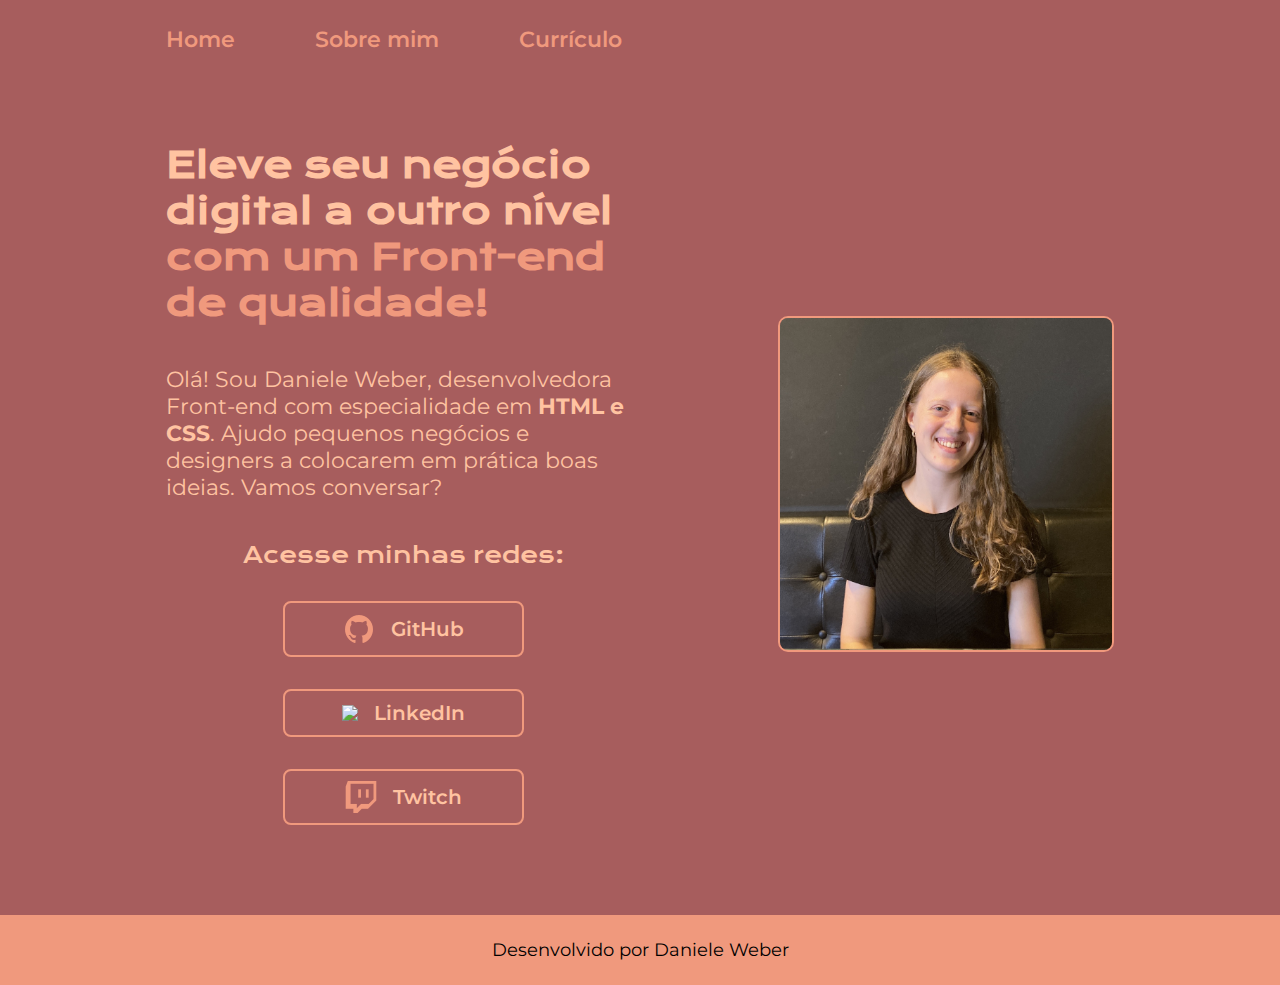
==== index.html @ d9265aa1 "first commit" ====
<!DOCTYPE html>
<html lang="pt-br">
    <head>
        <meta charset="UTF-8">
        <meta http-equiv="X-UA-Compatible" content="IE=edge">
        <meta name="viewport" content="width=device-width, initial-scale=1.0">
        <title>Portfolio</title>
        <link rel="stylesheet" href="./styles/style.css">
    </head>
    <body>
        <header class="cabecalho">
            <nav class="cabecalho__menu">
                <a class="cabecalho__menu__link" href="index.html">Home</a>
                <a class="cabecalho__menu__link" href="about.html">Sobre mim</a>
                <a class="cabecalho__menu__link" href="curriculo.html">Currículo</a>
            </nav>
        </header>
        <main class="apresentacao">
            <section class="apresentacao__conteudo">
                <h1 class="apresentacao__conteudo__titulo">Eleve seu negócio digital a outro
                nível <strong class="titulo-destaque">com um Front-end de qualidade!</strong>
                </h1>
                <p class="apresentacao__conteudo__texto">Olá! Sou Daniele Weber, desenvolvedora
                Front-end com especialidade em <strong>HTML e CSS</strong>. Ajudo pequenos negócios
                e designers a colocarem em prática boas ideias. Vamos conversar?
                </p>
                <div class="apresentacao__links">
                    <h2 class="apresentacao__links__subtitulo">Acesse minhas redes:</h2>
                    <a class="apresentacao__links__botao" href= "https://github.com/wdanim">
                        <img src="./assets/github.png">
                        GitHub
                    </a>
                    <a class="apresentacao__links__botao" href= "https://www.linkedin.com/in/daniele-weberm/">
                        <img src="./assets/linkedin.png">
                        LinkedIn
                    </a>
                    <a class="apresentacao__links__botao" href= "https://www.twitch.tv/wdanim">
                        <img src="./assets/twitch.png">
                        Twitch
                    </a>
                </div>
            </section>
            <img class="apresentacao__imagem" src="./assets/IMG_555.png" alt="imagem Daniele">
        </main>
        <footer class="rodape">
            <p>Desenvolvido por Daniele Weber
            </p>
        </footer>
    </body>
</html>
---- styles/style.css ----
@import url('https://fonts.googleapis.com/css2?family=Krona+One&family=Montserrat:wght@400;600&display=swap');

:root {
    --cor-primaria: #A75D5D;
    --cor-secundaria: #FFC3A1;
    --cor-terciaria: #F0997D;
    --cor-hover: #D3756B;

    --fonte-primaria: 'Krona One', sans-serif;
    --fonte-secundaria: 'Montserrat', sans-serif;
}

* {
    margin: 0;
    padding: 0;
}

body {
    box-sizing: border-box;
    background-color: var(--cor-primaria);
    color: var(--cor-secundaria);
}

.cabecalho {
    padding: 2% 0% 0% 13%;
}

.cabecalho__menu {
    display: flex;
    gap: 80px;
}

.cabecalho__menu__link {
    font-family: var(--fonte-secundaria);
    font-size: 1.375rem;
    font-weight: 600;
    color: var(--cor-terciaria);
    text-decoration: none;
}

.cabecalho__menu__link:hover {
    color: var(--cor-hover);
}

.apresentacao {
    padding: 7% 13%;
    display: flex;
    align-items: center;
    justify-content: space-between;
    gap: 82px;
}

.apresentacao__conteudo {
    width: 50%;
    display: flex;
    flex-direction: column;
    gap: 40px;
}

.apresentacao__conteudo__titulo {
    font-size: 2.25rem;
    font-family: var(--fonte-primaria);

}

.titulo-destaque {
    color: var(--cor-terciaria);
}

.apresentacao__conteudo__texto {
    font-size: 1.375rem;
    font-family: var(--fonte-secundaria);
}

.apresentacao__links {
    display: flex;
    flex-direction: column;
    justify-content: space-between;
    align-items: center;
    gap: 32px;
}

.apresentacao__links__subtitulo {
    font-family: var(--fonte-primaria);
    font-weight: 400;
    font-size: 1.375rem;
}

.apresentacao__links__botao {
    display: flex;
    justify-content: center;
    align-items: center;
    gap: 16px;
    border: 2px solid var(--cor-terciaria);
    width: 50%;
    text-align: center;
    border-radius: 8px;
    font-size: 1.25rem;
    font-weight: 600;
    padding: 10px 0px;
    text-decoration: none;
    color: var(--cor-secundaria);
    font-family: var(--fonte-secundaria);
}

.apresentacao__links__botao:hover {
    background-color: var(--cor-hover);
    padding: 2%;
}

.apresentacao__imagem {
    width: 35%;
    border-radius: 10px;
    border: 2px solid var(--cor-terciaria);
}

.rodape {
    padding: 24px;
    color: #000000;
    background-color: var(--cor-terciaria);
    text-align: center;
    font-family: var(--fonte-secundaria);
    font-size: 1.125rem;
    font-weight: 400;
}

@media (max-width: 1000px) {
    .cabecalho {
        padding: 6%;
    }

    .cabecalho__menu {
        justify-content: center;
    }
  
    .apresentacao {
        flex-direction: column-reverse;
        padding: 5%
    }

    .apresentacao__conteudo {
        width: auto;
    }
}
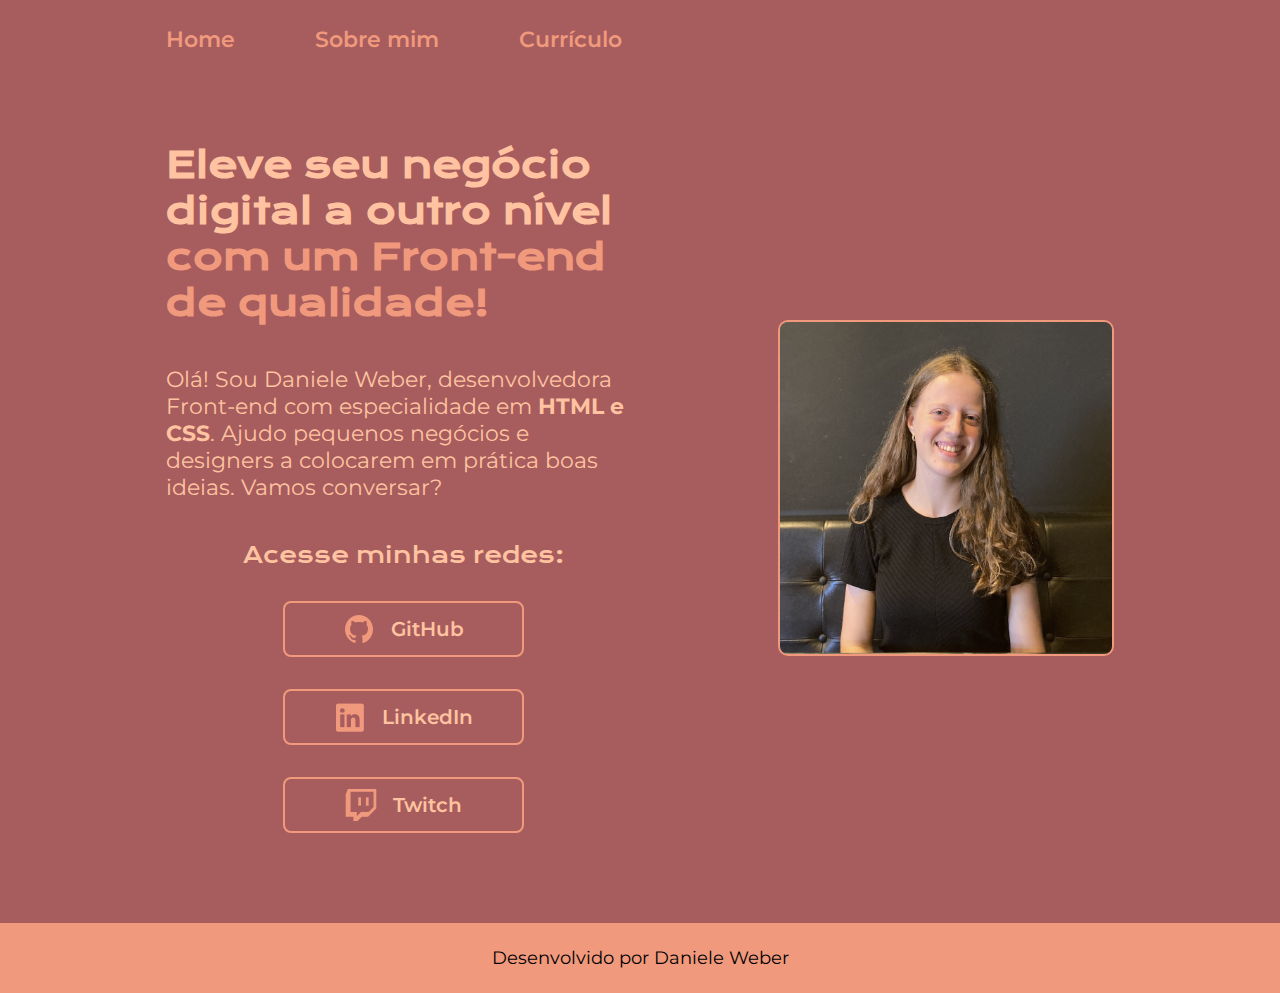
==== commit 22279ce1: "first commit" ====
--- a/index.html
+++ b/index.html
@@ -31,7 +31,7 @@
                         GitHub
                     </a>
                     <a class="apresentacao__links__botao" href= "https://www.linkedin.com/in/daniele-weberm/">
-                        <img src="./assets/linkedin.png">
+                        <img src="./assets/linkedin1.png">
                         LinkedIn
                     </a>
                     <a class="apresentacao__links__botao" href= "https://www.twitch.tv/wdanim">
